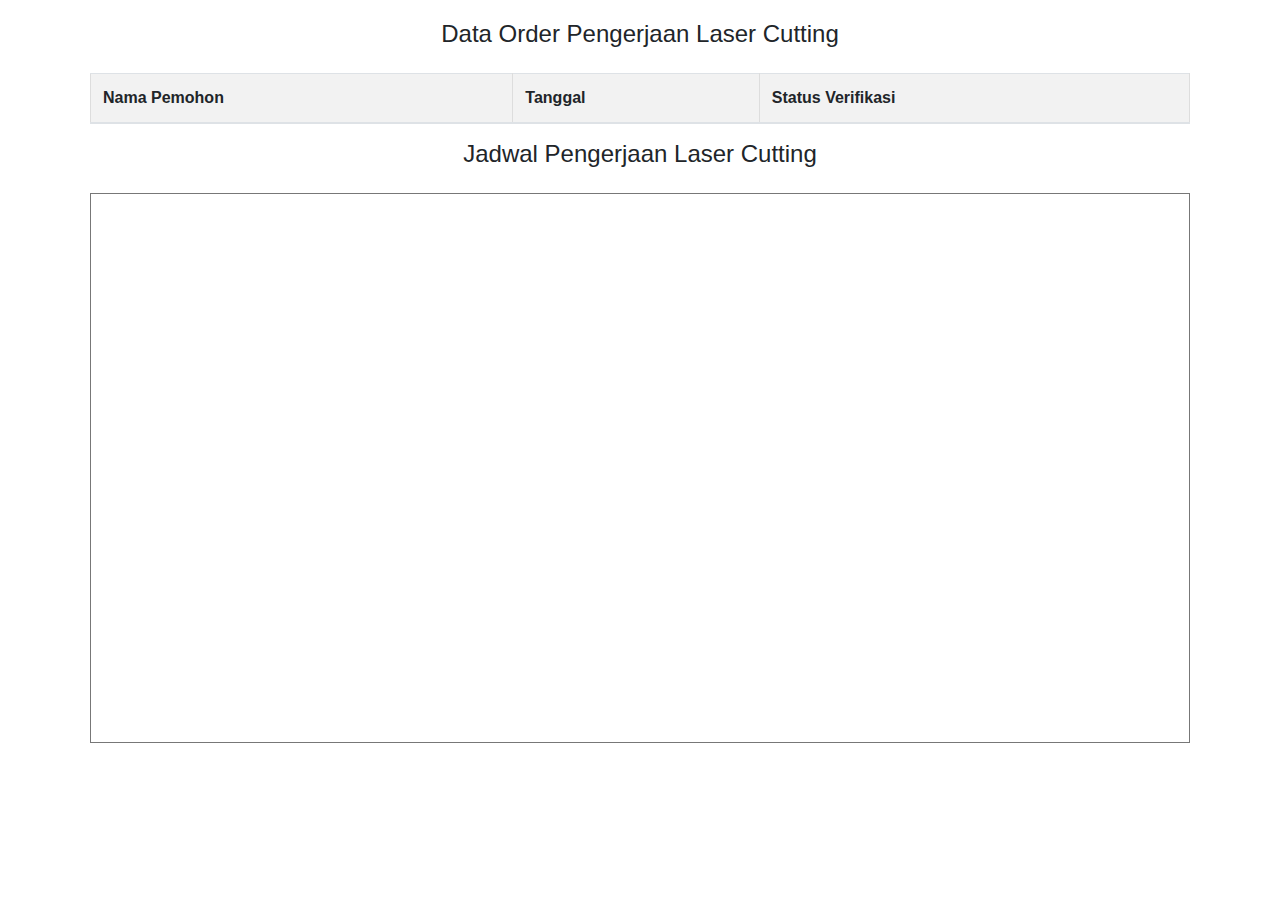
==== index.html @ edcdc0a1 "First Commit" ====
<!DOCTYPE html>
<html>
  <head>
    <title>Laser Cutting</title>
    <!-- Tambahkan pustaka Bootstrap CSS -->
    <link href="https://maxcdn.bootstrapcdn.com/bootstrap/4.5.2/css/bootstrap.min.css" rel="stylesheet" />

    <!-- Tag meta viewport untuk responsif pada layar ponsel -->
    <meta name="viewport" content="width=device-width, initial-scale=1, shrink-to-fit=no" />

    <link rel="stylesheet" type="text/css" href="./src/style.css">
  </head>
  <body>
    <div class=""></div>
    <div class="container">
      <h1 class="text-center mb-4">Data Order Pengerjaan Laser Cutting</h1>
      <div class="table-container">
        <!-- Tambahkan kelas Bootstrap untuk tabel -->
        <table class="table table-striped">
          <thead>
            <tr>
              <th>Nama Pemohon</th>
              <th>Tanggal</th>
              <th>Status Verifikasi</th>
            </tr>
          </thead>
          <tbody id="data-table"></tbody>
        </table>
      </div>
      <h1 class="text-center mb-4">Jadwal Pengerjaan Laser Cutting</h1>
      <div class="responsive-iframe mb-4">
        <iframe
          src="https://calendar.google.com/calendar/embed?height=600&wkst=1&bgcolor=%23ffffff&ctz=Asia%2FJakarta&showTitle=0&showPrint=0&showCalendars=0&showTz=0&src=YWUuZWxtZWsyM0BnbWFpbC5jb20&src=YWRkcmVzc2Jvb2sjY29udGFjdHNAZ3JvdXAudi5jYWxlbmRhci5nb29nbGUuY29t&src=ZW4uaW5kb25lc2lhbiNob2xpZGF5QGdyb3VwLnYuY2FsZW5kYXIuZ29vZ2xlLmNvbQ&color=%23039BE5&color=%2333B679&color=%230B8043"
          style="border: solid 1px #777"
          width="800"
          height="600"
          frameborder="0"
          scrolling="no"
        ></iframe>
      </div>
    </div>

    <!-- Tambahkan pustaka Bootstrap JS -->
    <script src="https://code.jquery.com/jquery-3.5.1.slim.min.js"></script>
    <script src="https://cdn.jsdelivr.net/npm/@popperjs/core@2.5.4/dist/umd/popper.min.js"></script>
    <script src="https://maxcdn.bootstrapcdn.com/bootstrap/4.5.2/js/bootstrap.min.js"></script>

    <script src="./src/main.js"></script>
  </body>
</html>
---- src/style.css ----
.responsive-iframe {
    position: relative;
    overflow: hidden;
    padding-top: 50%; /* Perbandingan aspek untuk rasio 16:9 */
  }

  .responsive-iframe iframe {
    position: absolute;
    top: 0;
    left: 0;
    width: 100%;
    height: 100%;
    border: 0;
  }

  /* Gaya tambahan lainnya */
  h1 {
    font-size: 24px;
  }

  .user-input {
    margin-bottom: 20px;
  }

  /* Gaya untuk kontainer tabel */
  .table-container {
    max-height: 300px; /* Atur tinggi maksimum sesuai kebutuhan Anda */
    overflow-y: auto; /* Aktifkan scroll vertikal jika tabel lebih tinggi dari kontainer */
  }

  table {
    width: 100%;
  }

  th,
  td {
    border: 1px solid #ddd;
    padding: 8px;
    text-align: left;
  }

  th {
    background-color: #f2f2f2;
  }

  /* Gaya tambahan untuk Bootstrap */
  .container {
    padding: 20px;
  }

  /* CSS untuk layar berukuran kecil (ponsel) */
  @media (max-width: 500px) {
    /* Misalnya, mengurangi padding pada elemen */
    .container {
      padding: 10px;
    }

    /* Mengurangi ukuran font untuk judul */
    h1 {
      font-size: 18px;
    }

    /* Mengatur ulang tinggi iframe */
    .responsive-iframe {
      padding-top: 150%; /* Sesuaikan dengan perbandingan aspek yang sesuai */
    }

    /* Mengurangi padding pada tabel */
    th,
    td {
      padding: 4px;
    }
  }
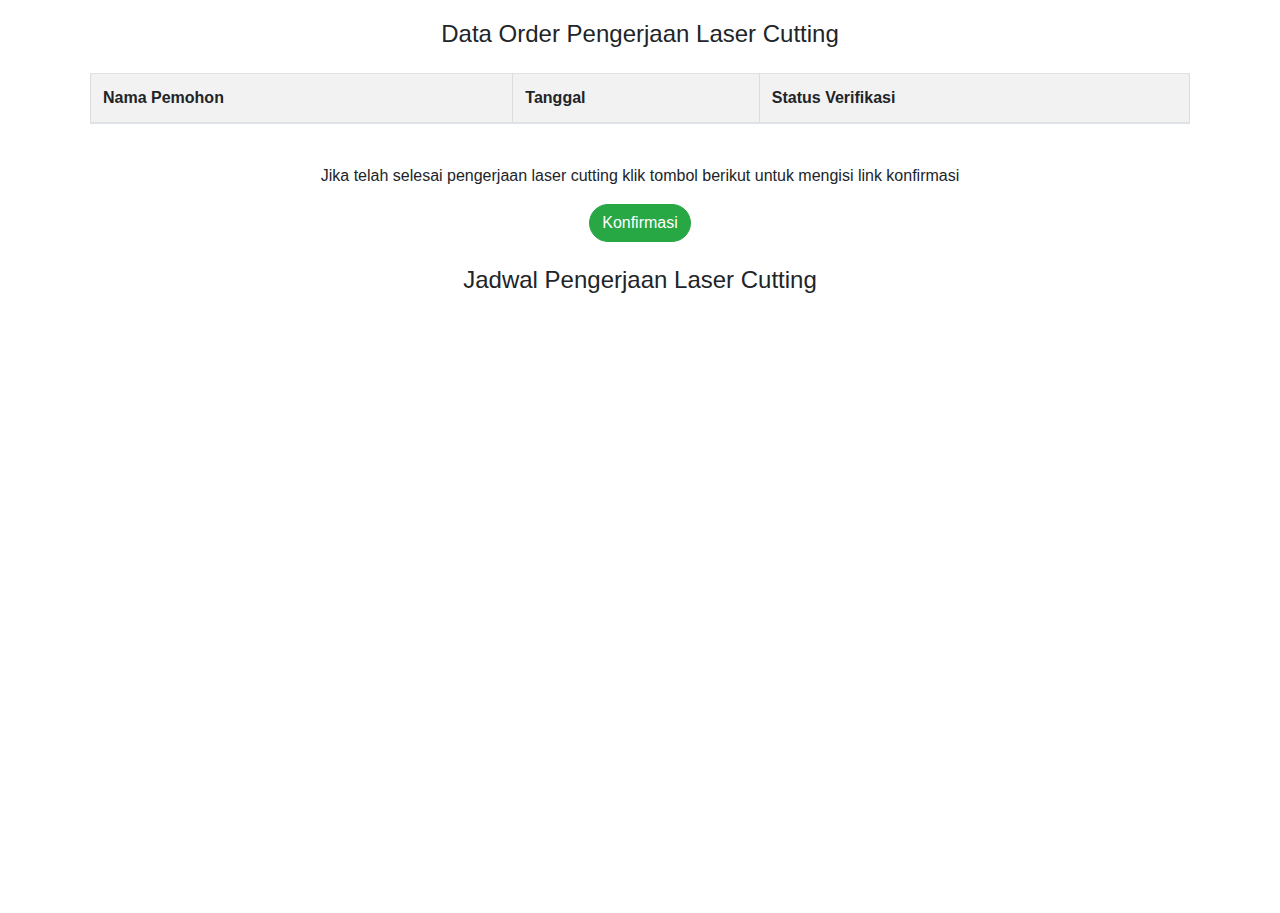
==== commit 66586c3e: "Second Commit" ====
--- a/index.html
+++ b/index.html
@@ -8,14 +8,13 @@
     <!-- Tag meta viewport untuk responsif pada layar ponsel -->
     <meta name="viewport" content="width=device-width, initial-scale=1, shrink-to-fit=no" />
 
-    <link rel="stylesheet" type="text/css" href="./src/style.css">
+    <link rel="stylesheet" type="text/css" href="./src/style.css" />
   </head>
   <body>
     <div class=""></div>
     <div class="container">
       <h1 class="text-center mb-4">Data Order Pengerjaan Laser Cutting</h1>
       <div class="table-container">
-        <!-- Tambahkan kelas Bootstrap untuk tabel -->
         <table class="table table-striped">
           <thead>
             <tr>
@@ -27,11 +26,15 @@
           <tbody id="data-table"></tbody>
         </table>
       </div>
+      <p class="text-center mt-4">Jika telah selesai pengerjaan laser cutting klik tombol berikut untuk mengisi link konfirmasi</p>
+      <div class="d-flex justify-content-center align-items-center">
+        <a href="https://forms.gle/R3AwaaVC8MmmdxwS7" class="btn btn-success rounded-pill mb-4">Konfirmasi</a>
+      </div>
       <h1 class="text-center mb-4">Jadwal Pengerjaan Laser Cutting</h1>
       <div class="responsive-iframe mb-4">
         <iframe
-          src="https://calendar.google.com/calendar/embed?height=600&wkst=1&bgcolor=%23ffffff&ctz=Asia%2FJakarta&showTitle=0&showPrint=0&showCalendars=0&showTz=0&src=YWUuZWxtZWsyM0BnbWFpbC5jb20&src=YWRkcmVzc2Jvb2sjY29udGFjdHNAZ3JvdXAudi5jYWxlbmRhci5nb29nbGUuY29t&src=ZW4uaW5kb25lc2lhbiNob2xpZGF5QGdyb3VwLnYuY2FsZW5kYXIuZ29vZ2xlLmNvbQ&color=%23039BE5&color=%2333B679&color=%230B8043"
-          style="border: solid 1px #777"
+          src="https://calendar.google.com/calendar/embed?height=600&wkst=1&bgcolor=%23ffffff&ctz=Asia%2FJakarta&showTitle=0&showPrint=0&showTz=0&showCalendars=0&showTabs=1&showDate=1&hl=id&title=Elmek%20Kalender&src=YWUuZWxtZWsyM0BnbWFpbC5jb20&color=%23039BE5"
+          style="border-width: 0"
           width="800"
           height="600"
           frameborder="0"
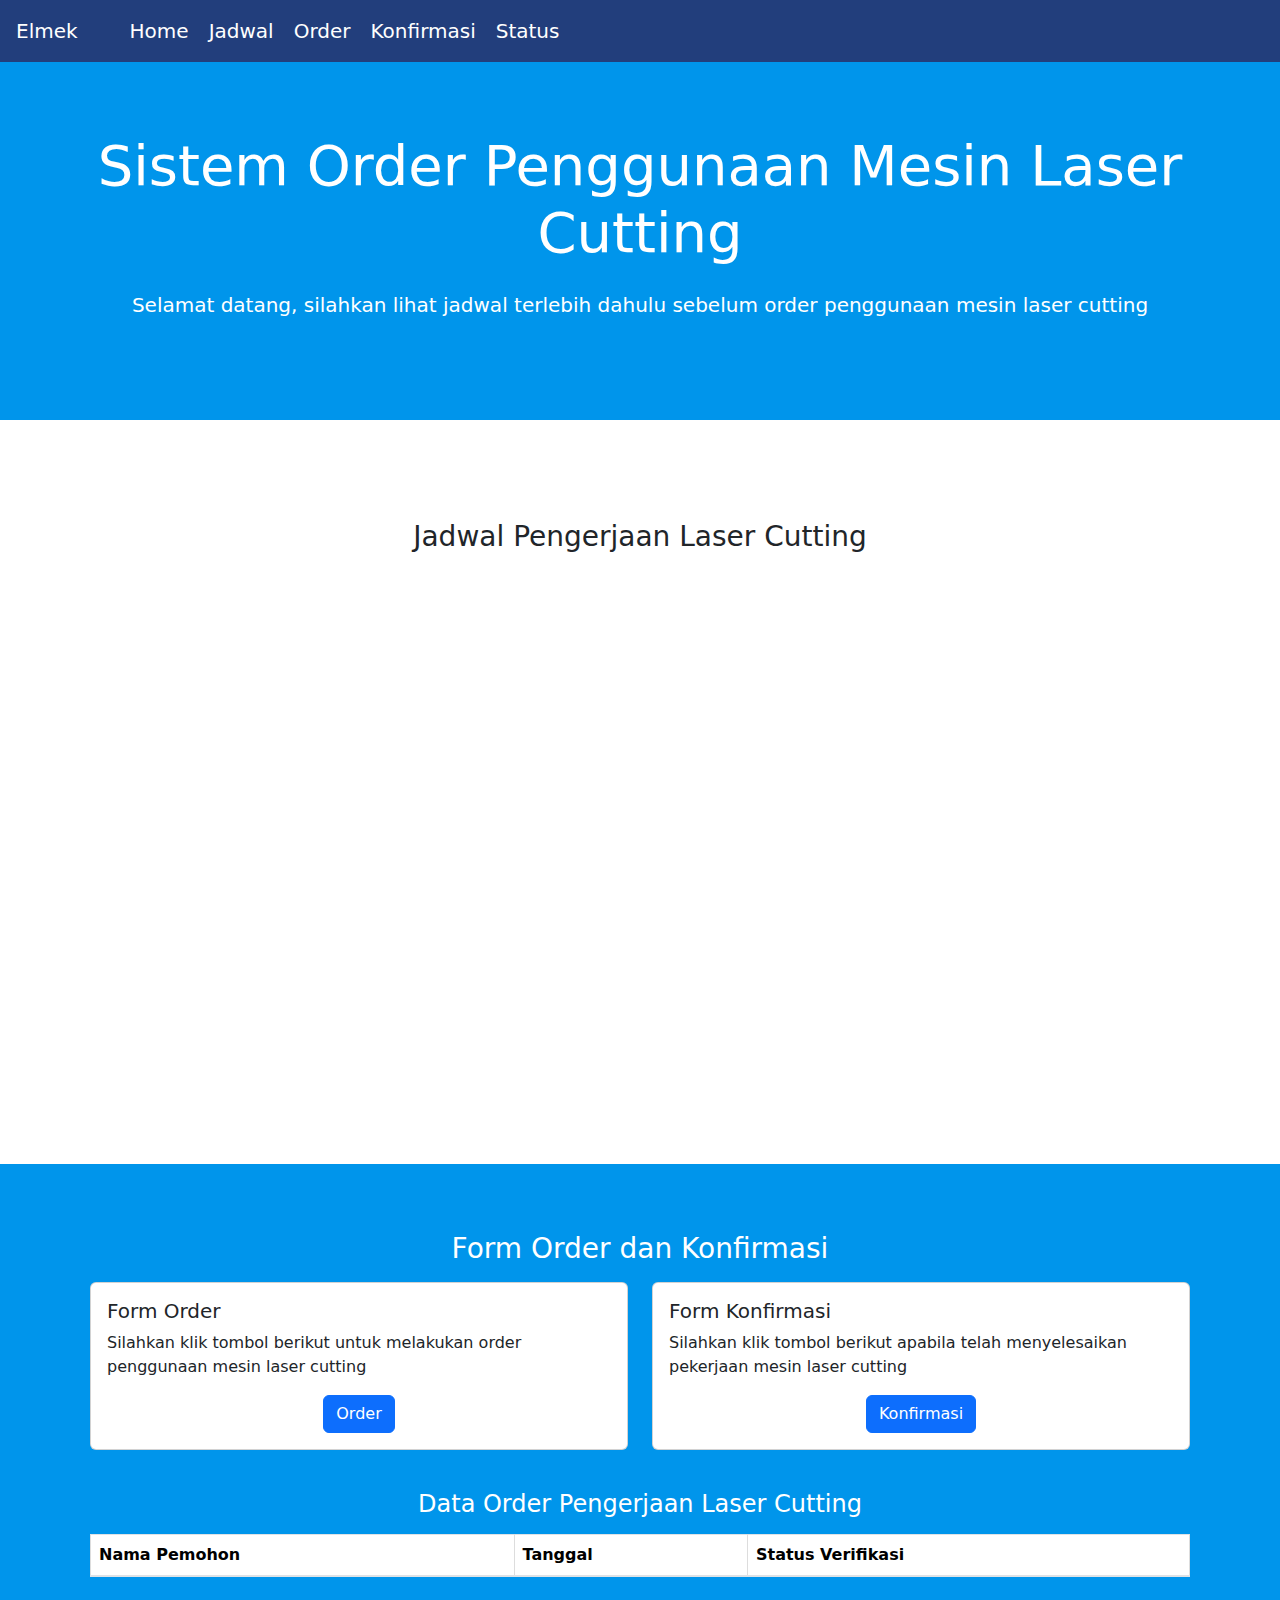
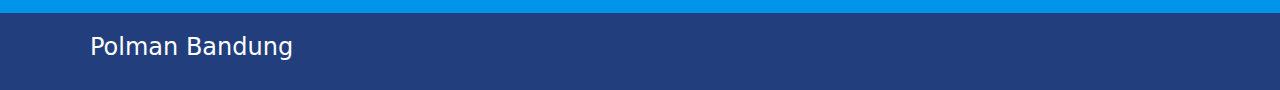
==== commit 643b77b9: "26/09/2023 11:16" ====
--- a/index.html
+++ b/index.html
@@ -4,6 +4,7 @@
     <title>Laser Cutting</title>
     <!-- Tambahkan pustaka Bootstrap CSS -->
     <link href="https://maxcdn.bootstrapcdn.com/bootstrap/4.5.2/css/bootstrap.min.css" rel="stylesheet" />
+    <link href="https://cdn.jsdelivr.net/npm/bootstrap@5.3.2/dist/css/bootstrap.min.css" rel="stylesheet" />
 
     <!-- Tag meta viewport untuk responsif pada layar ponsel -->
     <meta name="viewport" content="width=device-width, initial-scale=1, shrink-to-fit=no" />
@@ -11,35 +12,90 @@
     <link rel="stylesheet" type="text/css" href="./src/style.css" />
   </head>
   <body>
-    <div class=""></div>
-    <div class="container">
-      <h1 class="text-center mb-4">Data Order Pengerjaan Laser Cutting</h1>
-      <div class="table-container">
-        <table class="table table-striped">
-          <thead>
-            <tr>
-              <th>Nama Pemohon</th>
-              <th>Tanggal</th>
-              <th>Status Verifikasi</th>
-            </tr>
-          </thead>
-          <tbody id="data-table"></tbody>
-        </table>
+    <nav class="navbar navbar-expand-lg navbar-dark fixed-top">
+      <a class="navbar-brand fs-5 ml-3" href="#">Elmek</a>
+      <button class="navbar-toggler" type="button" data-toggle="collapse" data-target="#navbarNavAltMarkup" aria-controls="navbarNavAltMarkup" aria-expanded="false" aria-label="Toggle navigation">
+        <span class="navbar-toggler-icon"></span>
+      </button>
+      <div class="collapse navbar-collapse" id="navbarNavAltMarkup">
+        <div class="navbar-nav ml-4 ">
+          <a class="nav-link active fs-5 ml-1" href="#home">Home</a>
+          <a class="nav-link active fs-5 ml-1" href="#jadwal">Jadwal</a>
+          <a class="nav-link active fs-5 ml-1" href="#order">Order</a>
+          <a class="nav-link active fs-5 ml-1" href="#order">Konfirmasi</a>
+          <a class="nav-link active fs-5 ml-1" href="#data">Status</a>
+        </div>
       </div>
-      <p class="text-center mt-4">Jika telah selesai pengerjaan laser cutting klik tombol berikut untuk mengisi link konfirmasi</p>
-      <div class="d-flex justify-content-center align-items-center">
-        <a href="https://forms.gle/R3AwaaVC8MmmdxwS7" class="btn btn-success rounded-pill mb-4">Konfirmasi</a>
+    </nav>
+    <div class="jumbotron jumbotron-fluid" id="home">
+      <div class="container mt-5 d-flex flex-column text-center justify-content-center align-items-center">
+        <h1 class="display-4">Sistem Order Penggunaan Mesin Laser Cutting</h1>
+        <p class="lead mt-3">Selamat datang, silahkan lihat jadwal terlebih dahulu sebelum order penggunaan mesin laser cutting</p>
       </div>
-      <h1 class="text-center mb-4">Jadwal Pengerjaan Laser Cutting</h1>
-      <div class="responsive-iframe mb-4">
-        <iframe
-          src="https://calendar.google.com/calendar/embed?height=600&wkst=1&bgcolor=%23ffffff&ctz=Asia%2FJakarta&showTitle=0&showPrint=0&showTz=0&showCalendars=0&showTabs=1&showDate=1&hl=id&title=Elmek%20Kalender&src=YWUuZWxtZWsyM0BnbWFpbC5jb20&color=%23039BE5"
-          style="border-width: 0"
-          width="800"
-          height="600"
-          frameborder="0"
-          scrolling="no"
-        ></iframe>
+    </div>
+    <div class="container-jadwal ">
+      <div class="container" id="jadwal">
+        <h1 class="text-center mt-5 mb-3 fs-3">Jadwal Pengerjaan Laser Cutting</h1>
+        <div class="responsive-iframe mb-4">
+          <iframe
+            src="https://calendar.google.com/calendar/embed?height=600&wkst=1&bgcolor=%23ffffff&ctz=Asia%2FJakarta&showTitle=0&showPrint=0&showTz=0&showCalendars=0&showTabs=1&showDate=1&hl=id&title=Elmek%20Kalender&src=YWUuZWxtZWsyM0BnbWFpbC5jb20&color=%23039BE5"
+            style="border-width: 0"
+            width="800"
+            height="600"
+            frameborder="0"
+            scrolling="no"
+          ></iframe>
+        </div> 
+      </div>
+    </div>
+    <div class="container-content">
+      <div class="container" id="order">
+        <h1 class="text-center mt-5 mb-3 fs-3">Form Order dan Konfirmasi</h1>
+        <div class="row">
+          <div class="col-sm-6 mb-4">
+            <div class="card">
+              <div class="card-body">
+                <h5 class="card-title">Form Order</h5>
+                <p class="card-text">Silahkan klik tombol berikut untuk melakukan order penggunaan mesin laser cutting</p>
+                <div class="d-flex justify-content-center align-items-center">
+                  <a href="https://bit.ly/form-order-lasercutting 
+                  " class="btn btn-primary" target="blank">Order</a>
+                </div>
+              </div>
+            </div>
+          </div>
+          <div class="col-sm-6">
+            <div class="card">
+              <div class="card-body">
+                <h5 class="card-title">Form Konfirmasi</h5>
+                <p class="card-text">Silahkan klik tombol berikut apabila telah menyelesaikan pekerjaan mesin laser cutting</p>
+                <div class="d-flex justify-content-center align-items-center">
+                  <a href="https://bit.ly/form-konfirmasi-user" class="btn btn-primary" target="blank">Konfirmasi</a>
+                </div>
+              </div>
+            </div>
+          </div>
+        </div>    
+        <h1 class="text-center mt-3 mb-3 fs-4">Data Order Pengerjaan Laser Cutting</h1>
+        <div class="table-container" id="data">
+          <table class="table table-striped">
+            <thead>
+              <tr>
+                <th>Nama Pemohon</th>
+                <th>Tanggal</th>
+                <th>Status Verifikasi</th>
+              </tr>
+            </thead>
+            <tbody id="data-table"></tbody>
+          </table>
+        </div>  
+      </div>
+    </div>
+    <div class="footer">
+      <div class="container">
+        <div class="d-flex">
+          <h1 class="">Polman Bandung</h1>
+        </div>
       </div>
     </div>
 
--- a/src/style.css
+++ b/src/style.css
@@ -1,3 +1,28 @@
+.navbar {
+  background-color: #223E7C ;
+}
+
+.jumbotron {
+  background-color: #0095eb;
+}
+
+#home {
+  color: white;
+}
+
+.container-content{
+  background-color: #0095eb;
+}
+
+.container-content h1 {
+  color: white;
+}
+
+.footer {
+  background-color: #223E7C ;
+  color: white;
+}
+
 .responsive-iframe {
     position: relative;
     overflow: hidden;
@@ -70,4 +95,8 @@
     td {
       padding: 4px;
     }
+
+    .display-4 {
+      font-size: 32px;
+    }
   }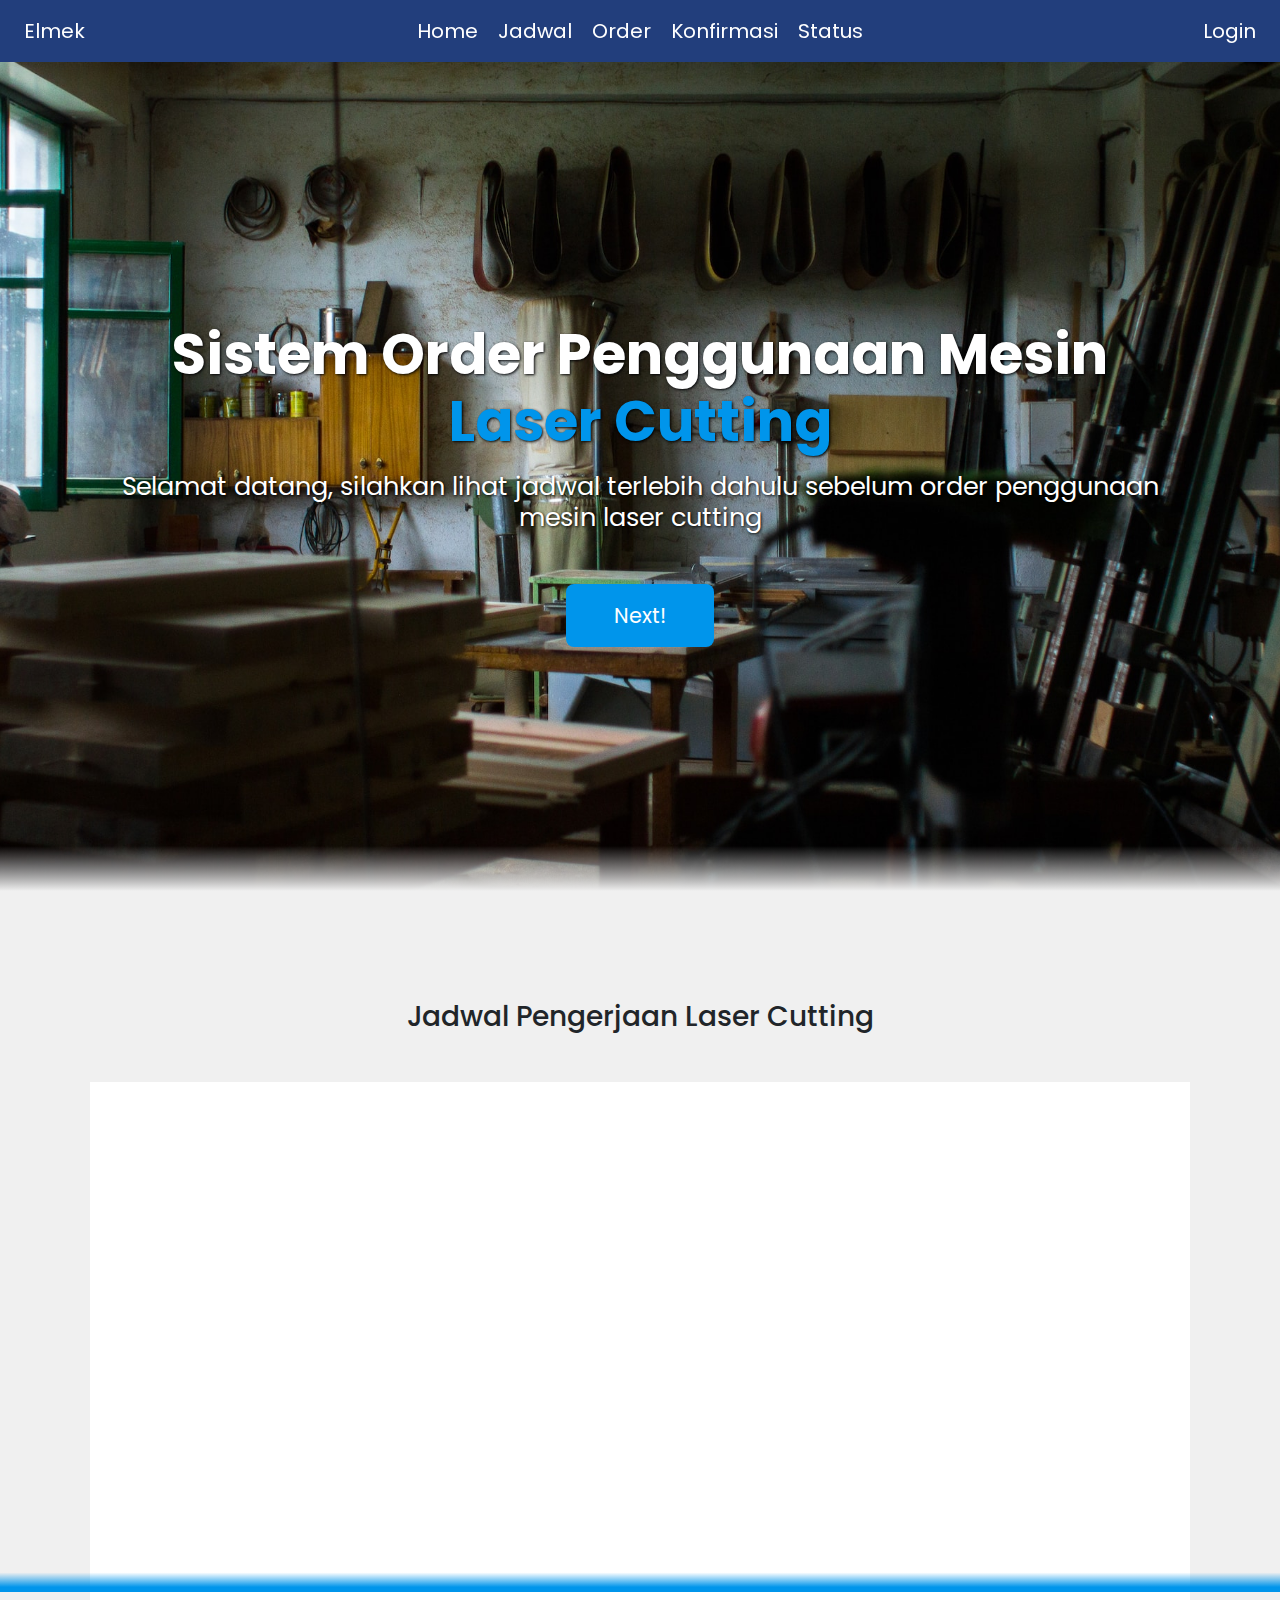
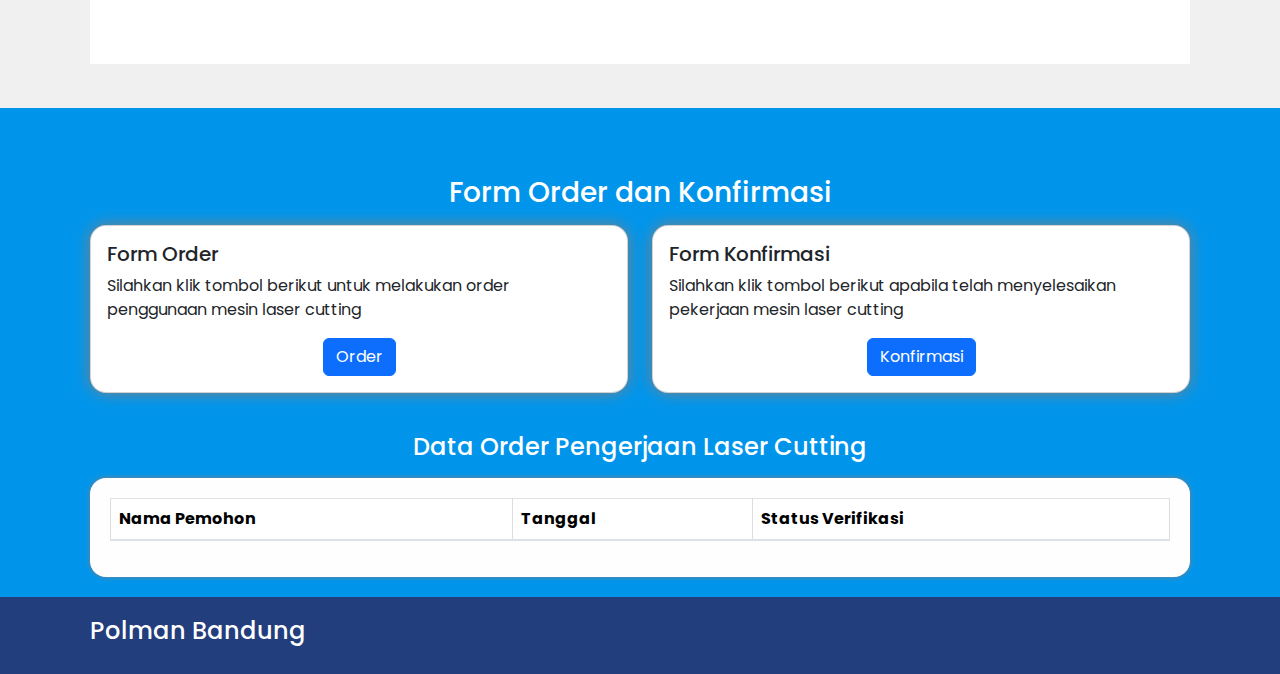
==== commit 4a1911ea: "Update V1.3" ====
--- a/index.html
+++ b/index.html
@@ -2,23 +2,22 @@
 <html>
   <head>
     <title>Laser Cutting</title>
-    <!-- Tambahkan pustaka Bootstrap CSS -->
     <link href="https://maxcdn.bootstrapcdn.com/bootstrap/4.5.2/css/bootstrap.min.css" rel="stylesheet" />
     <link href="https://cdn.jsdelivr.net/npm/bootstrap@5.3.2/dist/css/bootstrap.min.css" rel="stylesheet" />
-
-    <!-- Tag meta viewport untuk responsif pada layar ponsel -->
     <meta name="viewport" content="width=device-width, initial-scale=1, shrink-to-fit=no" />
-
+    <link rel="preconnect" href="https://fonts.googleapis.com" />
+    <link rel="preconnect" href="https://fonts.gstatic.com" crossorigin />
+    <link href="https://fonts.googleapis.com/css2?family=Poppins:wght@100;400;700&display=swap" rel="stylesheet" />
     <link rel="stylesheet" type="text/css" href="./src/style.css" />
   </head>
   <body>
-    <nav class="navbar navbar-expand-lg navbar-dark fixed-top">
-      <a class="navbar-brand fs-5 ml-3" href="#">Elmek</a>
+    <nav class="navbar navbar-expand-lg navbar-dark fixed-top shadow">
+      <a class="navbar-brand fs-5 ml-4" href="#">Elmek</a>
       <button class="navbar-toggler" type="button" data-toggle="collapse" data-target="#navbarNavAltMarkup" aria-controls="navbarNavAltMarkup" aria-expanded="false" aria-label="Toggle navigation">
         <span class="navbar-toggler-icon"></span>
       </button>
-      <div class="collapse navbar-collapse" id="navbarNavAltMarkup">
-        <div class="navbar-nav ml-4 ">
+      <div class="col-lg-10 collapse navbar-collapse justify-content-center" id="navbarNavAltMarkup">
+        <div class="navbar-nav pl-2">
           <a class="nav-link active fs-5 ml-1" href="#home">Home</a>
           <a class="nav-link active fs-5 ml-1" href="#jadwal">Jadwal</a>
           <a class="nav-link active fs-5 ml-1" href="#order">Order</a>
@@ -26,16 +25,22 @@
           <a class="nav-link active fs-5 ml-1" href="#data">Status</a>
         </div>
       </div>
+      <div class="col-lg-2 collapse navbar-collapse" id="navbarNavAltMarkup">
+        <div class="navbar-nav pl-2">
+          <a class="nav-link active fs-5 ml-1" href="./login.html">Login</a>
+        </div>
+      </div>
     </nav>
-    <div class="jumbotron jumbotron-fluid" id="home">
-      <div class="container mt-5 d-flex flex-column text-center justify-content-center align-items-center">
-        <h1 class="display-4">Sistem Order Penggunaan Mesin Laser Cutting</h1>
+    <div class="jumbotron jumbotron-fluid vh-100 d-flex flex-column text-center justify-content-center align-items-center" id="home">
+      <div class="container mt-5 ">
+        <h1 class="display-4">Sistem Order Penggunaan Mesin <span>Laser Cutting</span></h1>
         <p class="lead mt-3">Selamat datang, silahkan lihat jadwal terlebih dahulu sebelum order penggunaan mesin laser cutting</p>
       </div>
+      <a href="#jadwal" class="cta">Next!</a>
     </div>
-    <div class="container-jadwal ">
-      <div class="container" id="jadwal">
-        <h1 class="text-center mt-5 mb-3 fs-3">Jadwal Pengerjaan Laser Cutting</h1>
+    <div class="container-jadwal" id="jadwal">
+      <div class="container" >
+        <h1 class="text-center mt-5 mb-5 fs-3" >Jadwal Pengerjaan Laser Cutting</h1>
         <div class="responsive-iframe mb-4">
           <iframe
             src="https://calendar.google.com/calendar/embed?height=600&wkst=1&bgcolor=%23ffffff&ctz=Asia%2FJakarta&showTitle=0&showPrint=0&showTz=0&showCalendars=0&showTabs=1&showDate=1&hl=id&title=Elmek%20Kalender&src=YWUuZWxtZWsyM0BnbWFpbC5jb20&color=%23039BE5"
@@ -77,18 +82,20 @@
           </div>
         </div>    
         <h1 class="text-center mt-3 mb-3 fs-4">Data Order Pengerjaan Laser Cutting</h1>
-        <div class="table-container" id="data">
-          <table class="table table-striped">
-            <thead>
-              <tr>
-                <th>Nama Pemohon</th>
-                <th>Tanggal</th>
-                <th>Status Verifikasi</th>
-              </tr>
-            </thead>
-            <tbody id="data-table"></tbody>
-          </table>
-        </div>  
+        <div class="card-table">
+          <div class="table-container" id="data">
+            <table class="table table-striped">
+              <thead>
+                <tr>
+                  <th>Nama Pemohon</th>
+                  <th>Tanggal</th>
+                  <th>Status Verifikasi</th>
+                </tr>
+              </thead>
+              <tbody id="data-table"></tbody>
+            </table>
+          </div>  
+        </div>
       </div>
     </div>
     <div class="footer">
@@ -98,12 +105,9 @@
         </div>
       </div>
     </div>
-
-    <!-- Tambahkan pustaka Bootstrap JS -->
     <script src="https://code.jquery.com/jquery-3.5.1.slim.min.js"></script>
     <script src="https://cdn.jsdelivr.net/npm/@popperjs/core@2.5.4/dist/umd/popper.min.js"></script>
     <script src="https://maxcdn.bootstrapcdn.com/bootstrap/4.5.2/js/bootstrap.min.js"></script>
-
     <script src="./src/main.js"></script>
   </body>
 </html>
--- a/src/style.css
+++ b/src/style.css
@@ -1,10 +1,80 @@
+* {
+  margin: 0;
+  padding: 0;
+  text-decoration: none;
+  box-sizing: border-box;
+  outline: none;
+  border: none;
+}
+body {
+  font-family: "Poppins", sans-serif;
+  background-color: #f0f0f0;
+}
+
 .navbar {
   background-color: #223E7C ;
 }
 
 .jumbotron {
+  /* background-color: #0095eb; */
+  background-image: url("../src/image/lc.jpg");
+  background-repeat: no-repeat;
+  background-size: cover;
+  background-position: center;
+  position: relative;  
+}
+
+.jumbotron::after {
+  content: "";
+  display: block;
+  position: absolute;
+  width: 100%;
+  height: 20%;
+  bottom: 0;
+  background: linear-gradient(0deg, rgba(240, 240, 240, 1) 5%, rgba(240,240,240, 0) 30%);
+}
+
+.jumbotron span {
+  color: #0095eb;
+  text-shadow: 1px 1px 3px rgba(1, 1, 1, 1);
+}
+
+.jumbotron h1 {
+  color: #fff;
+  text-shadow: 1px 1px 3px rgba(1, 1, 3, 1);
+  line-height: 1.2;
+  font-weight: 700;
+}
+
+.jumbotron p {
+  color: #fff;
+  font-size: 1.6rem;
+  margin-top: 1rem;
+  font-weight: 400;
+  color: #ffff;
+  text-shadow: 1px 1px 3px rgba(1, 1, 1, 1);
+  line-height: 1.2;
+}
+
+.cta {
+  text-decoration: none;
+  margin-top: 1rem;
+  display: inline-block;
+  padding: 1rem 3rem;
+  font-size: 1.3rem;
+  color: #fefefe;
   background-color: #0095eb;
-}
+  border-radius: 0.5rem;
+  border-shadow: 1px 1px 3px rgba(1, 1, 1, 0.5);
+}
+
+.cta:hover {
+  text-decoration: none;
+  background-color: #223E7C;
+  color: #fefefe;
+}
+
+
 
 #home {
   color: white;
@@ -12,6 +82,17 @@
 
 .container-content{
   background-color: #0095eb;
+  position: relative;
+}
+
+.container-content::after {
+  content: "";
+  display: block;
+  position: absolute;
+  width: 100%;
+  height: 20%;
+  bottom: 605px;
+  background: linear-gradient(0deg, rgba(0, 149, 235, 1) 5%, rgba(240,240,240, 0) 20%);
 }
 
 .container-content h1 {
@@ -25,8 +106,12 @@
 
 .responsive-iframe {
     position: relative;
-    overflow: hidden;
-    padding-top: 50%; /* Perbandingan aspek untuk rasio 16:9 */
+    /* overflow: hidden; */
+    padding: 32px;
+    padding-top: 50%;
+    background-color: white;
+    /* border-radius: 16px;
+    box-shadow: 0px 0px 5px grey; */
   }
 
   .responsive-iframe iframe {
@@ -36,6 +121,8 @@
     width: 100%;
     height: 100%;
     border: 0;
+    /* border-radius: 16px;
+    box-shadow: 0px 0px 5px grey; */
   }
 
   /* Gaya tambahan lainnya */
@@ -49,8 +136,15 @@
 
   /* Gaya untuk kontainer tabel */
   .table-container {
-    max-height: 300px; /* Atur tinggi maksimum sesuai kebutuhan Anda */
-    overflow-y: auto; /* Aktifkan scroll vertikal jika tabel lebih tinggi dari kontainer */
+    max-height: 300px;
+    overflow-y: auto;
+  }
+
+  .card-table {
+    background-color: #fefefe;
+    padding: 20px;
+    border-radius: 16px;
+    box-shadow: 0px 0px 5px grey;
   }
 
   table {
@@ -73,6 +167,11 @@
     padding: 20px;
   }
 
+  .card {
+    border-radius: 16px;
+    box-shadow: 0px 0px 15px grey;
+  }
+
   /* CSS untuk layar berukuran kecil (ponsel) */
   @media (max-width: 500px) {
     /* Misalnya, mengurangi padding pada elemen */
@@ -80,6 +179,28 @@
       padding: 10px;
     }
 
+    .container-content::after {
+      content: "";
+      display: block;
+      position: absolute;
+      width: 100%;
+      height: 20%;
+      bottom: 750px;
+      background: linear-gradient(0deg, rgba(0, 149, 235, 1) 5%, rgba(240,240,240, 0) 20%);
+    }
+
+    .jumbotron h1 {
+      font-size: 2rem;
+    }
+    
+    .jumbotron p {
+      font-size: 1rem;
+    }
+
+    .cta {
+      font-size: 1rem;
+    }
+
     /* Mengurangi ukuran font untuk judul */
     h1 {
       font-size: 18px;
@@ -95,7 +216,6 @@
     td {
       padding: 4px;
     }
-
     .display-4 {
       font-size: 32px;
     }
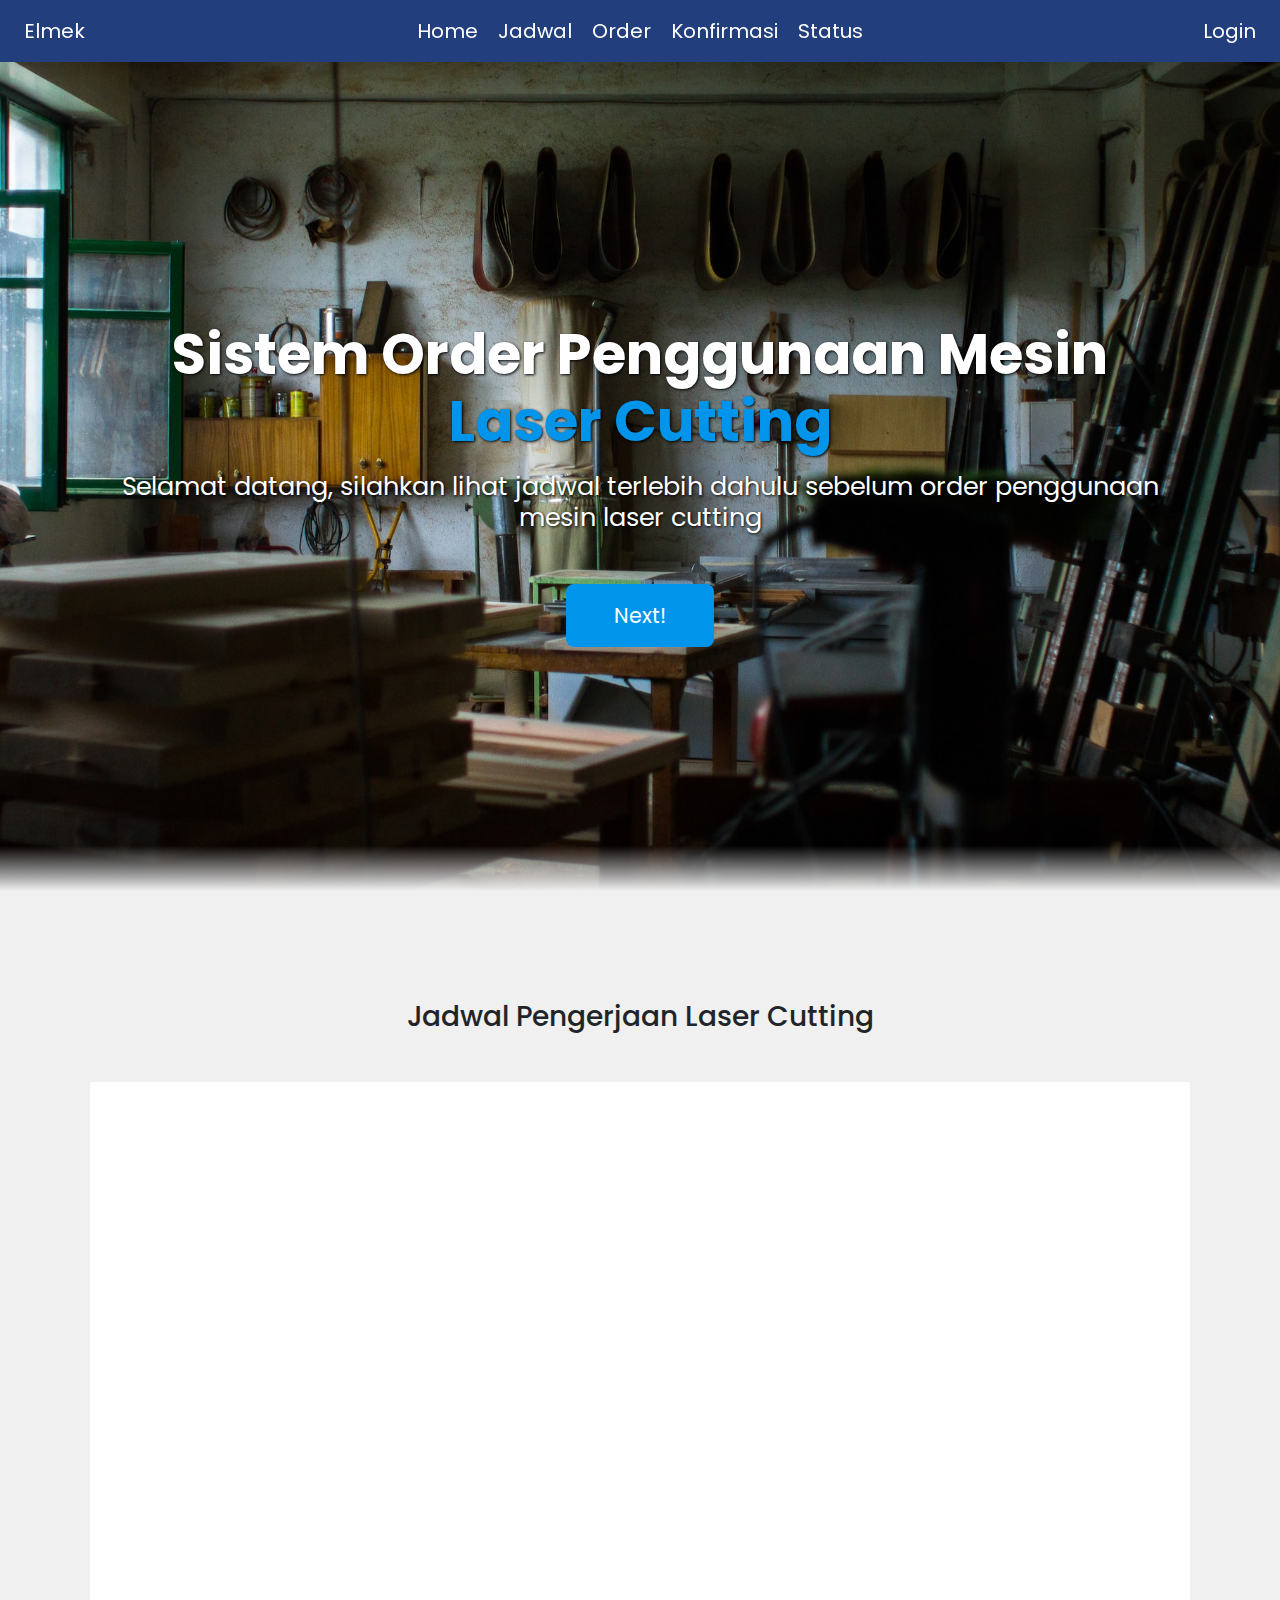
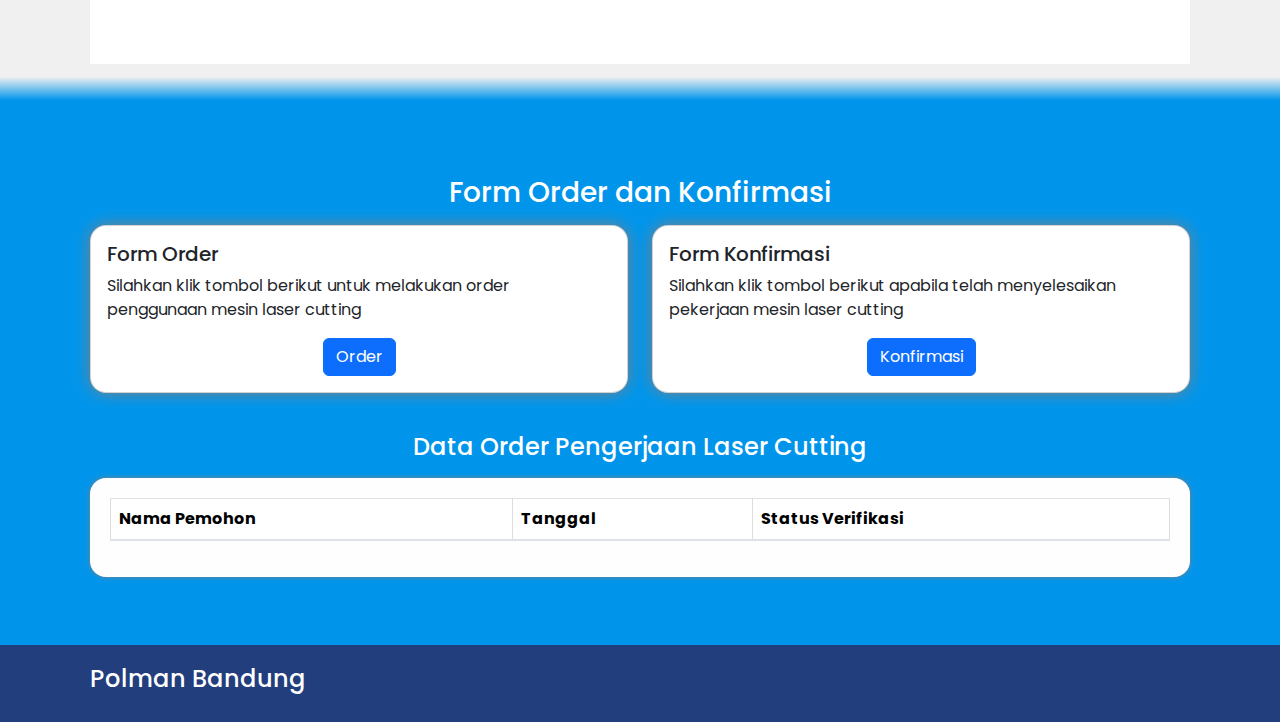
==== commit 344b66c1: "Update CSS 1.2" ====
--- a/index.html
+++ b/index.html
@@ -82,7 +82,7 @@
           </div>
         </div>    
         <h1 class="text-center mt-3 mb-3 fs-4">Data Order Pengerjaan Laser Cutting</h1>
-        <div class="card-table">
+        <div class="card-table mb-5">
           <div class="table-container" id="data">
             <table class="table table-striped">
               <thead>
--- a/src/style.css
+++ b/src/style.css
@@ -85,13 +85,17 @@
   position: relative;
 }
 
-.container-content::after {
+.container-jadwal {
+  position: relative;
+}
+
+.container-jadwal::after {
   content: "";
   display: block;
   position: absolute;
   width: 100%;
   height: 20%;
-  bottom: 605px;
+  bottom: 0px;
   background: linear-gradient(0deg, rgba(0, 149, 235, 1) 5%, rgba(240,240,240, 0) 20%);
 }
 
@@ -179,13 +183,17 @@
       padding: 10px;
     }
 
-    .container-content::after {
+    .container-jadwal {
+      position: relative;
+    }
+
+    .container-jadwal::after {
       content: "";
       display: block;
       position: absolute;
       width: 100%;
       height: 20%;
-      bottom: 750px;
+      bottom: 0px;
       background: linear-gradient(0deg, rgba(0, 149, 235, 1) 5%, rgba(240,240,240, 0) 20%);
     }
 
